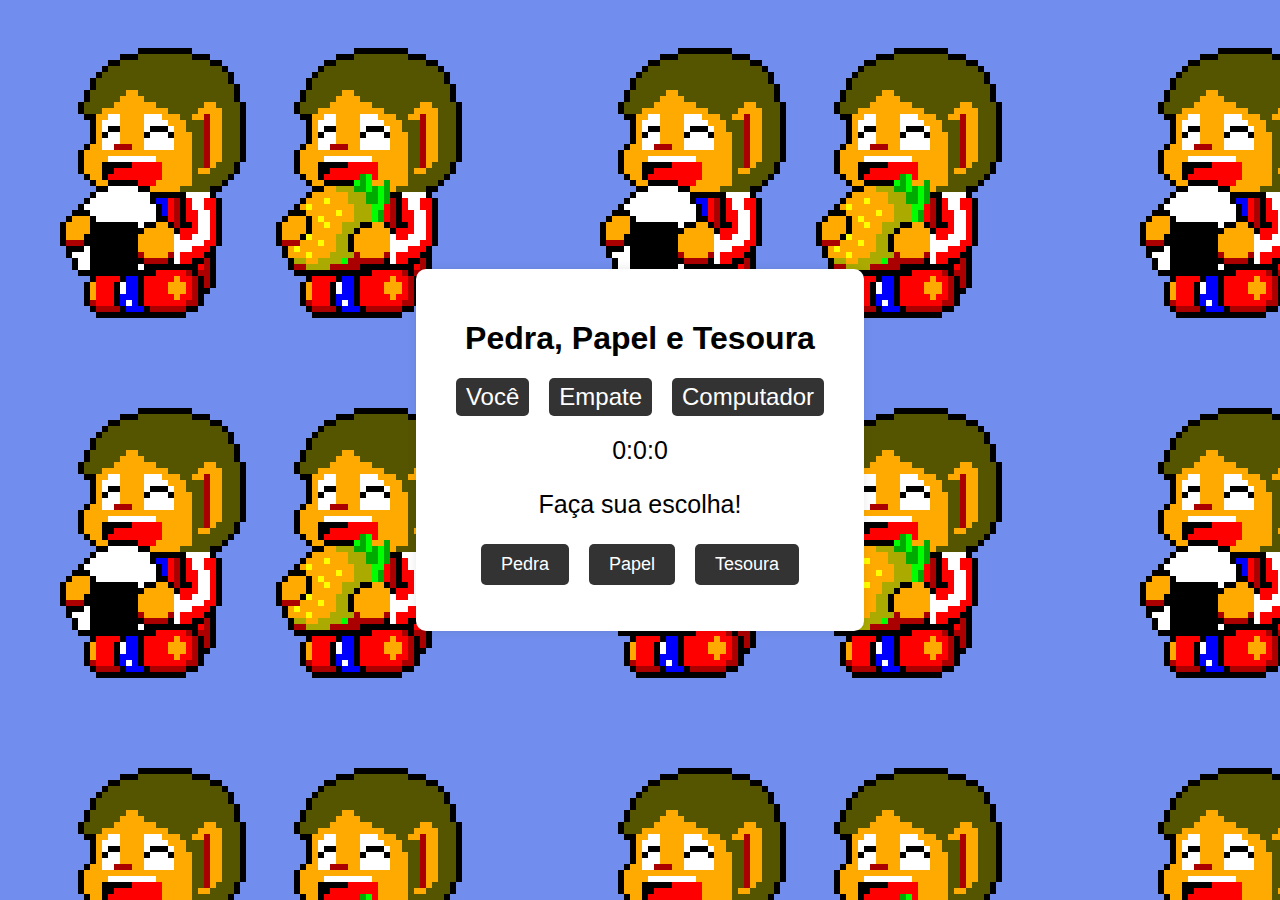
==== JavaScript/O Jogo/index.html @ 64d27d22 "Rock Paper Scissors" ====
<!DOCTYPE html>
<html lang="pt-BR">
<head>
    <meta charset="UTF-8">
    <meta http-equiv="X-UA-Compatible" content="IE=edge">
    <meta name="viewport" content="width=device-width, initial-scale=1.0">
    <title>Jokenpô!</title>
    <link rel="icon" type="image/x-icon" href="images/alextheicon.png">
    <link rel="stylesheet" href="styles.css">
</head>
<body>
    <div class="container">
        <h1>Pedra, Papel e Tesoura</h1>
        <div class="score-board">
            <div id="user-label" class="badge">Você</div>
            <div id="draw-label" class="badge">Empate</div>
            <div id="computer-label" class="badge">Computador</div>
        </div>
        <div class="result">
            <span id="user-score">0</span>:<span id="draw-score">0</span>:<span id="computer-score">0</span>
            <p>Faça sua escolha!</p>
        </div>
        <div class="choices">
            <button class="choice" id="Pedra">Pedra</button>
            <button class="choice" id="Papel">Papel</button>
            <button class="choice" id="Tesoura">Tesoura</button>
        </div>
        <p id="resultado-jogo"></p>
    </div>
    <script src="script.js"></script>
</body>
</html>
---- JavaScript/O Jogo/styles.css ----
body {
    font-family: 'Arial', sans-serif;
    background-image: url("images/alexthegif.gif");
    display: flex;
    justify-content: center;
    align-items: center;
    height: 100vh;
    margin: 0;
}

.container {
    text-align: center;
    background-color: #ffffff;
    padding: 30px;
    border-radius: 10px;
    box-shadow: 0 0 10px rgba(0, 0, 0, 0.1);
}

.score-board {
    display: flex;
    justify-content: center;
    align-items: center;
    font-size: 24px;
    margin-bottom: 20px;
}

.badge {
    margin: 0 10px;
    padding: 5px 10px;
    background-color: #333;
    color: #fff;
    border-radius: 5px;
}

.result {
    font-size: 25px;
    margin-bottom: 20px;
}

.choices {
    display: flex;
    justify-content: center;
}

.choice {
    margin: 0 10px;
    padding: 10px 20px;
    font-size: 18px;
    cursor: pointer;
    border: none;
    background-color: #333;
    color: #fff;
    border-radius: 5px;
    transition: background-color 0.3s;
}

.choice:hover {
    background-color: #555;
}
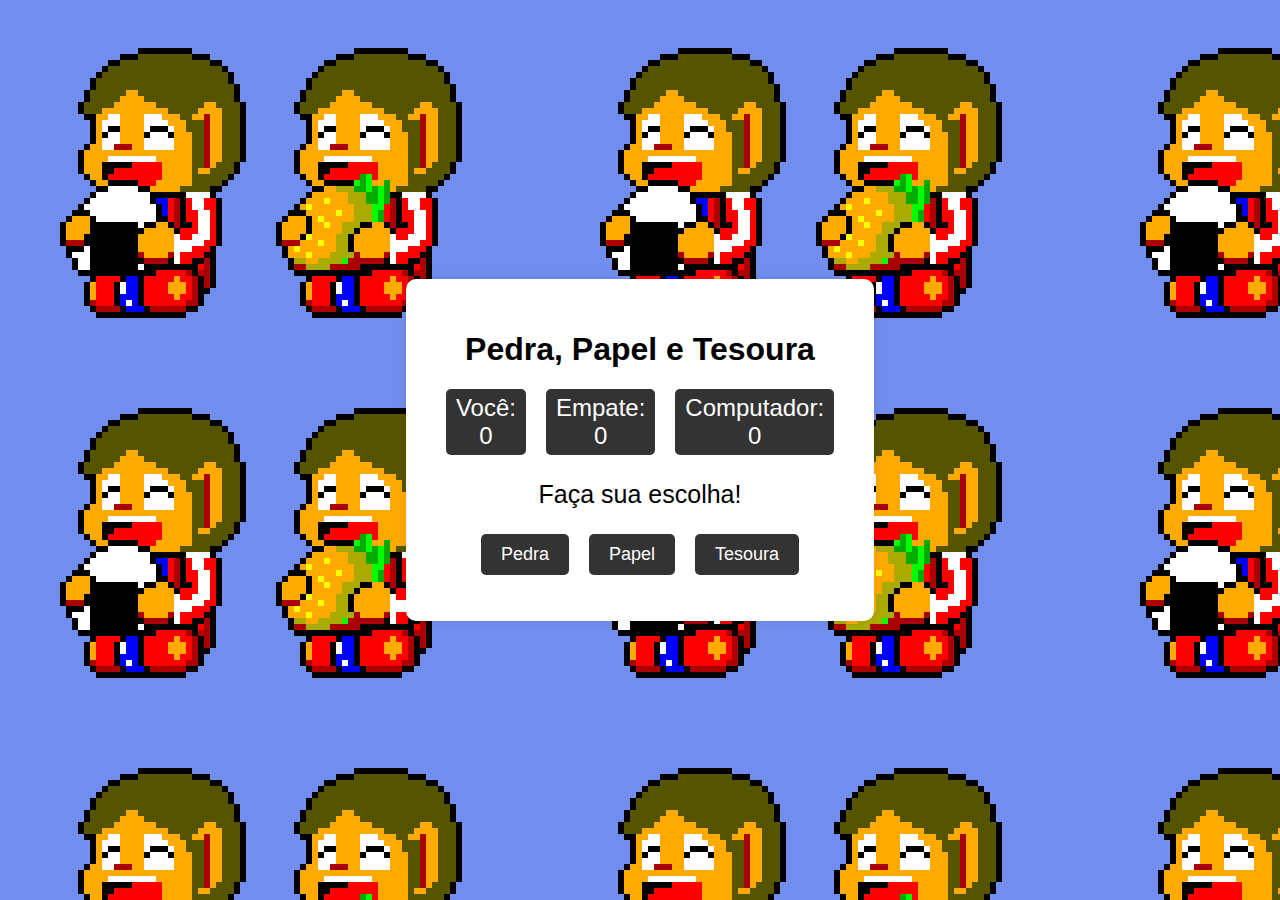
==== commit bbb32c75: "Update" ====
--- a/JavaScript/O Jogo/index.html
+++ b/JavaScript/O Jogo/index.html
@@ -12,12 +12,11 @@
     <div class="container">
         <h1>Pedra, Papel e Tesoura</h1>
         <div class="score-board">
-            <div id="user-label" class="badge">Você</div>
-            <div id="draw-label" class="badge">Empate</div>
-            <div id="computer-label" class="badge">Computador</div>
+            <div id="user-label" class="badge">Você: <br><span id="user-score">0</span></div>
+            <div id="draw-label" class="badge">Empate: <br><span id="draw-score">0</span></div>
+            <div id="computer-label" class="badge">Computador: <br><span id="computer-score">0</span></div>
         </div>
         <div class="result">
-            <span id="user-score">0</span>:<span id="draw-score">0</span>:<span id="computer-score">0</span>
             <p>Faça sua escolha!</p>
         </div>
         <div class="choices">
